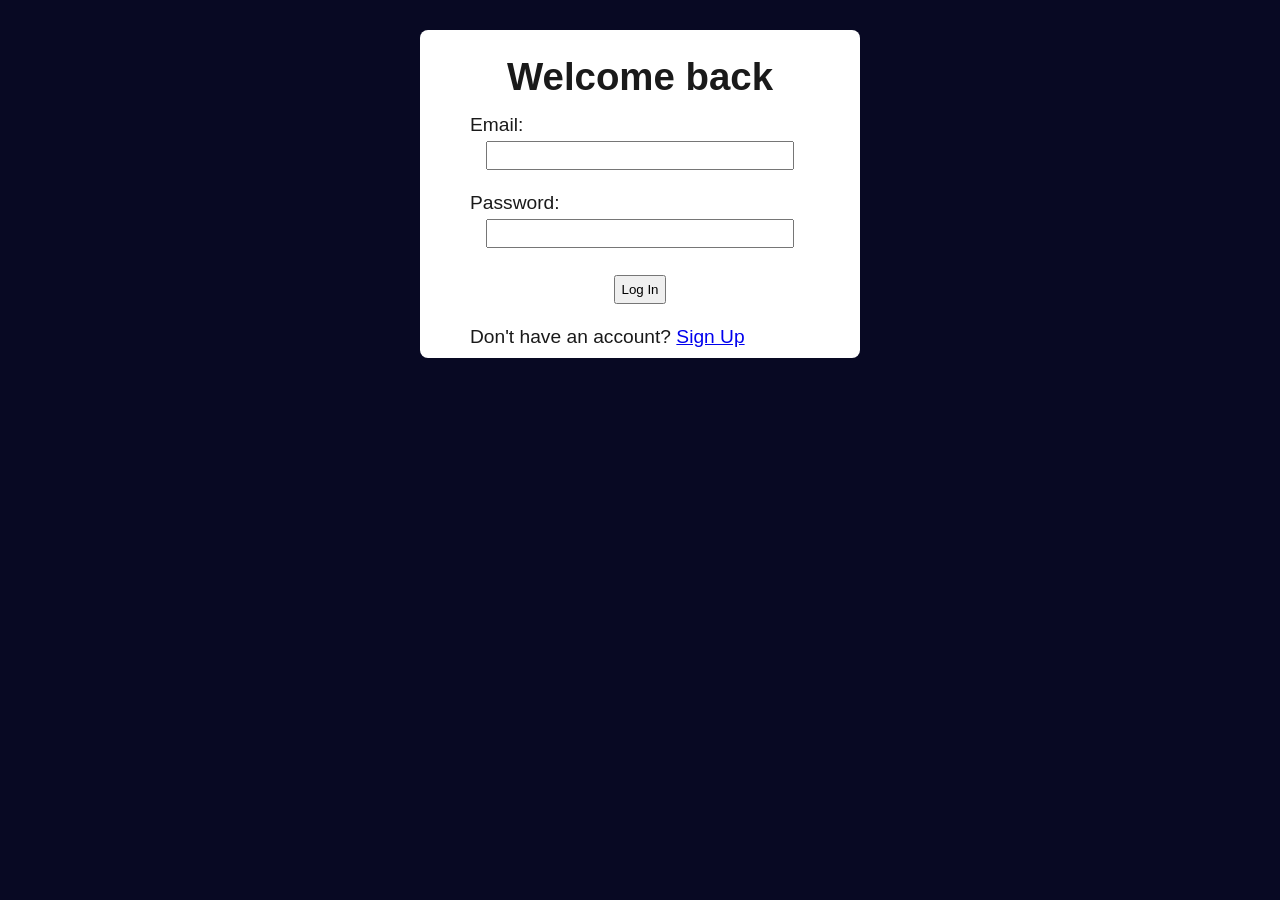
==== index.html @ 5d9e30b5 "file placement was causing issues for deploying so i moved login and signuo pages outside of the fol" ====
<!DOCTYPE html>
<html lang="en">
    <head>
        <meta charset="UTF-8" />
        <meta name="viewport" content="width=device-width, initial-scale=1.0" />
        <link rel="stylesheet" href="components/style.css" />
        <script src="auth.js"></script>
        <script src="scripts/guard.js" defer></script>
    </head>
    <body>
        <div id="auth">
            <h1>Welcome back</h1>
            <form name="login" action="" method="POST">
                <label>Email:</label><br>
                <input type="text" name="email" /><br>
                <p id="email-alert" class="valid" ></p>
                <label>Password:</label><br>
                <input type="password" name="password" /><br>
                <button type="submit">Log In</button><br>
                <label>Don't have an account? <a href="signup.html">Sign Up</a></label>
                <input name="p" value="login" type="hidden" />
            </form>
        </div>
            
        <script>
            const form = document.querySelector("form");
            //alert(localStorage.getItem("crm_session")[0]);

            form.addEventListener("submit", (e) => {
                e.preventDefault();
                const success = logIn(e);

                if(success) {
                    localStorage.setItem("currentPage", 1);
                    window.location.replace("../dashboard.html");
                }
                
            });

        </script>
    </body>
</html>
---- components/style.css ----
@import url("./styleVariables.css");
* {
    padding: 0;
    margin: 0;
}
body {
    font-size: 120%;
    font-family: Arial, sans-serif;
    background-color: var(--primary-color);
    color: var(--text-primary);
    /* padding: 10px; */
    /* scrollbar-color: white; */
}
.light-theme {
    color: hsl(240,10%,76.47%);
    text-shadow: 0 0 1px hsl(240,9.6%,65.29%);
}

h1{
    text-align: center;
    margin: 15px;
}
header, h3{
    display: flex;
    padding: 30px;
    height: 70px;
    justify-content: space-between;
}

.active {
    color: var(--text-accents);
    background-color: var(--accents);
    display: block;
    padding: 25px;
    border-radius: 5px;
}

.dark-theme #themeToggle{
    background-color: #ffff99;
}

.dark-theme .cards {
    border-color: #676767;
}

#navContainer {
    /* position: relative; */
    z-index: 1002; /* Ensure it stays above the mobile nav */
    height: 100px; /* Adjust based on your navbar height */
    width: 100%;
    display: grid;
    grid-template-columns: 5% 45% 30% 20%; /* Space between the hamburger and theme toggle */
    background-color: var(--secondary-color);
     /* #1a1a1a; */
}

nav {
    width: 100%;
    height: 60px; /* Adjust based on your navbar height */
    z-index: 3000;;
}

nav ul {
    width: 100%;
    list-style: none;
    margin: 0;
    display: flex;
    justify-content: space-between;
    align-items: center;
    /* padding: 20px; */
    height: 100px; /* Adjust based on your navbar height */
    z-index: 1001; /* Ensure it stays above the mobile nav */
}

nav ul a {
    text-decoration: none;
    color: var(--text-primary);
    /* #555; */
}
nav ul li{
    display: block;
    padding:25px;
}

nav ul li.inactive:hover {
    color: var(--text-accents);
    background-color: var(--accents);
    display: block;
    padding: 25px;
    border-radius: 5px;
    /* color: var(--text-accents); */
     /* #fff;     */
    transition: background-color 0.3s, color 0.3s;
}

#logOutBtn, #themeToggle {
    /* background: none; */
    width: 50px;
    height: 50px;
    border-radius: 50%;
    color: #fff;
    /* font-size: 1rem; */
    cursor: pointer;
    z-index: 998; /* Ensure it stays above the mobile nav */
}

.buttons li {
    /* border-bottom: 1px solid #333; */
    width: 100%;
    display: flex;
    align-items: center;
    justify-content: center;
}

.logo {
    width: 50px; height: 50px; border-radius: 50%; 
    text-decoration: none;
    padding: 0;
    margin: 0;
}

.buttons ul {
    list-style: none;
    margin: 0;
    padding: 0;    
    display: flex;
    flex-direction: row;
    height: 100%;
}

.buttons{
    /* padding: 30px; */
    height: 100px;
    /* display: flex;
    align-items: center;
    justify-content: space-between; */
}

#auth {
    max-width: 420px;
    margin: 30px auto;
    padding: 10px;
    background-color: #ffffff;
    border-radius: 8px;
    color:#1a1a1a;
    align-items: center;
}

#auth button, #auth input {
    margin-top: 5px;
    padding: 5px;
    margin-left: auto;
    margin-right:auto;
    display: block;
}

#auth input {
    width: 70%;
}

#auth label {
    margin-left: 40px;
}

#toast {
    background-color: #4CAF50; /* Green background */
    color: white; /* White text */
    padding: 16px; /* Some padding */
    position: fixed; /* Sit on top of the screen */
    margin: 0 auto; /* Center it horizontally */
    bottom:0;
}

.input-error {
    color: red; 
    display: block;
}

.valid {
    display:none;
}

#dark-theme {
    position: absolute;
    width: 100%;
    height: 100%;
    background-color: #0d1117;
    opacity: 0.8;
    z-index: 500;
    display: none;
    transition: background-color 0.3s, color 0.3s;
}

.dashboard-cards {
    justify-content: center;
    width: 100%;
    padding: auto;
    display: flex;
    gap: 40px;
}

.cards {
    min-width: 200px;
    min-height: 200px;
    display: flex;
    flex-direction: column;
    /* justify-content: center; */
    padding: 15px;
    z-index: 5000;
    /* text-shadow: 0 0 2px #bdd564; */
    align-items: center;
    border: 1px solid white;
    border-radius: 10px;
}

#clients_container {
    justify-content: center;
    margin: 20px;
    display: flex;
    flex-direction: column;
    flex-wrap: wrap;
    gap: 20px;
    overflow-x:scroll;
}

.client-cards-container{
    display: block;
    justify-content: center;
    /* width: 200px; */
    height: 200px;
    border-radius: 10px;
    border: 1px solid white;
    padding: 30px;
}

.client-cards{
    display: flex;
    justify-content: space-between;
    align-items: center;
}

.status, .deal-value{
    display: block;
    height: 40px;
    width: 150px;
    background-color: grey;
    border-radius: 10px;
    padding: 5px;
}

.delete-client{
    width: 150px;
    height: 50px;
    border-radius: 10px;
    text-decoration: none;
}

.floating {
    z-index: 5000;
    position: absolute;
    left:50%;
    top:50%;
    width: 300px;
    text-align: center;
    transform: translate(-50%, -50%);
    background-color: #4CAF50;
    border-radius: 10px;
    border: 1px dotted grey;
    padding: 40px;
}

#add-btn {
    width: 200px;
}
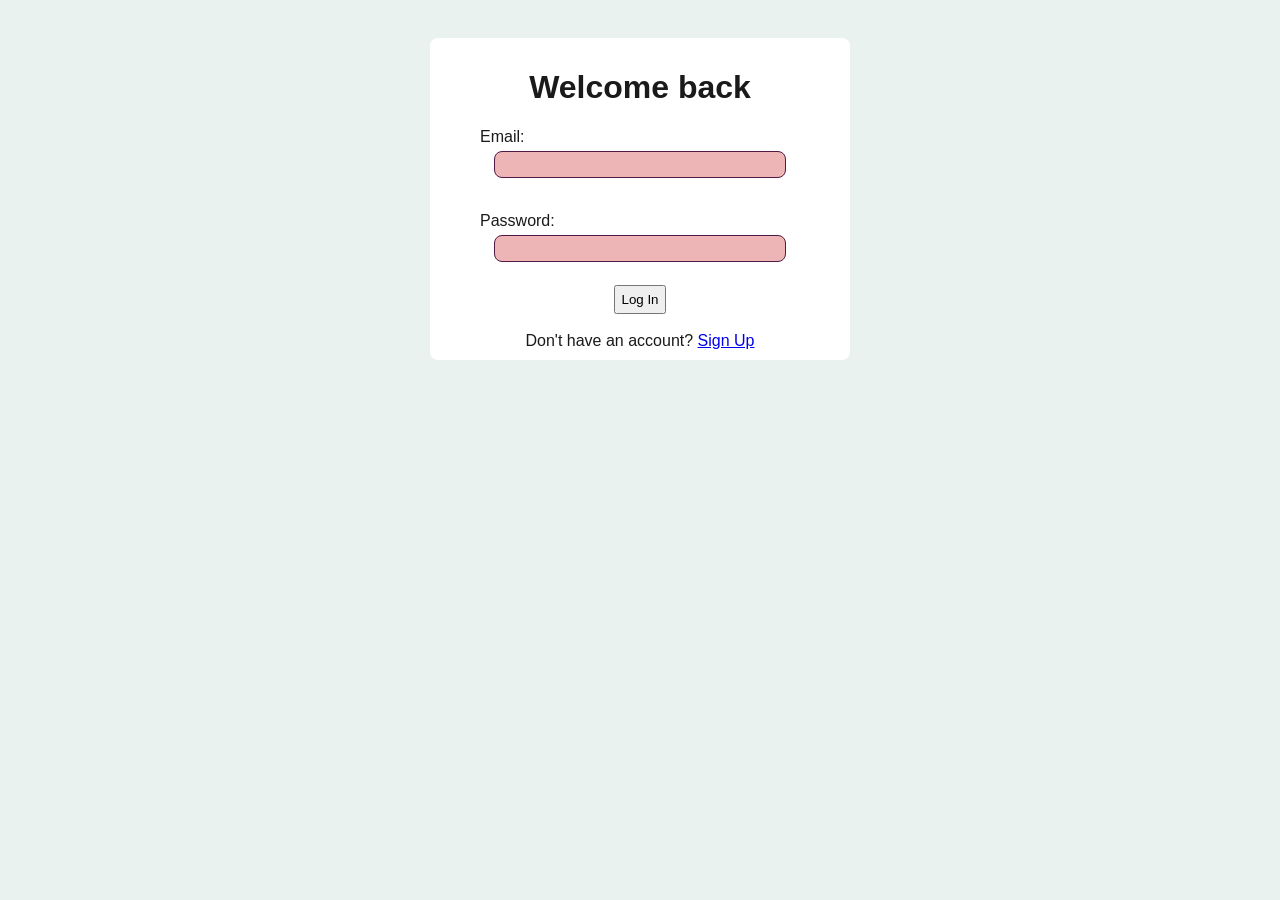
==== commit b45d43a8: "fixed the issue with guard.js that the last couple of commits were dedicated for, I am sorry for pol" ====
--- a/index.html
+++ b/index.html
@@ -3,7 +3,7 @@
     <head>
         <meta charset="UTF-8" />
         <meta name="viewport" content="width=device-width, initial-scale=1.0" />
-        <link rel="stylesheet" href="components/style.css" />
+        <link rel="stylesheet" href="styles/styles.css" />
         <script src="auth.js"></script>
         <script src="scripts/guard.js" defer></script>
     </head>
@@ -17,9 +17,9 @@
                 <label>Password:</label><br>
                 <input type="password" name="password" /><br>
                 <button type="submit">Log In</button><br>
-                <label>Don't have an account? <a href="signup.html">Sign Up</a></label>
-                <input name="p" value="login" type="hidden" />
             </form>
+            <div id="signup">Don't have an account? <a href="signup.html">Sign Up</a></div>
+
         </div>
             
         <script>
@@ -32,7 +32,7 @@
 
                 if(success) {
                     localStorage.setItem("currentPage", 1);
-                    window.location.replace("../dashboard.html");
+                    window.location.replace("../general/dashboard.html");
                 }
                 
             });
--- a/styles/styles.css
+++ b/styles/styles.css
@@ -0,0 +1,172 @@
+@import url("./nav-style.css");
+@import url("clients.css");
+@import url("profile.css");
+@import url("colors.css");
+@import url('index.css');
+
+:root {
+    --radius: 0.5rem;
+    --font-sans: Poppins, sans-serif;
+}
+html {
+    scroll-behavior: smooth;
+}
+body {
+    padding: 0 22%;
+    background-color: var(--background);
+    font-family: var(--font-sans);
+    color: var(--text);
+    display: flex;
+    flex-direction: column;
+    gap: 2rem;
+}
+
+header{
+    /* margin-top: 3rem; */
+    display: flex;
+    align-items: center;
+    justify-content: space-between;
+    font-size: 110%;
+    padding:3rem;
+    padding-bottom: 0;
+    border: 2px solid var(--border);
+    border-top: 0;
+}
+#toast {
+    z-index: 3;
+    display: block;
+    position: fixed;
+    top: 0.5rem;
+    right: 0.5rem;
+    /* background-color: var(--chart-3); */
+    /* color: var(--background); */
+    padding: 1.5rem;
+    border: 4px solid var(--border);
+    border-radius: var(--radius);
+    box-shadow: 0 0 5rem var(--shadow);
+
+    &>img {
+        width: 1.5rem;
+        height: 1.5rem;
+        margin-left: 1rem;
+    }
+}
+
+/* -----------------------------------------------------------------------------------------------------------*/
+
+.dashboard-cards {
+    display: flex;
+    justify-content: space-evenly;
+    flex-wrap: wrap;
+    padding: 0.5rem;
+    border: 3px solid var(--border);
+    border-radius: var(--radius);
+}
+.dashboard-cards div {
+    font-family: var(--font-mono);
+    display: flex;
+    justify-content: center;
+    flex-direction: column;
+    min-width:12rem;
+    /* font-size: 160%; */
+    text-align: center;
+    /* background-color: var(--background); */
+    border: 1px solid var(--border);
+}
+.pipelines, .recent-clients {
+    border-radius: var(--radius);
+    /* padding: 1.7%; */
+    min-width: 44%;
+    border: 3px solid var(--border);
+    display: flex;
+    justify-content: space-evenly;
+    align-items: center;
+    /* gap:1.3%; */
+    flex-wrap: wrap;
+    /* background-color: var(--background); */
+}
+.pipelines div, .recent-clients>div {
+    /* width: 49%; */
+    min-width: 11rem;
+    min-height: 11rem;
+    max-height: 13rem;
+    display: flex;
+    /* padding-top: 2rem; */
+    flex-direction: column;
+    justify-content: center;
+    /* background-color: var(--background); */
+    border: 1px solid var(--border);
+    text-align: center;
+    border-radius: var(--radius);
+}
+.pipelines p {
+    display: block;
+    /* font-size: 300%; */
+}
+.pipelines>div>*{
+    background-color: inherit;
+}
+
+.recent-clients{
+    position: relative;
+    & img{
+        padding: 1.4rem 0 0 0;
+        /* border-radius: var(--radius); */
+        width:5rem;
+        height: 5rem;
+        border-radius: var(--radius);
+        margin: auto;
+    }
+    overflow: hidden;
+}
+.recent-clients a{
+    position: absolute;
+    top: 0;
+    right:0;
+
+    display: block;
+
+    /* width: 3rem; */
+    height: inherit;
+    border-radius: var(--radius) 0 0 var(--radius);
+    writing-mode: vertical-rl;
+
+    /* height:2rem; */
+    padding: 1rem;   
+
+    opacity: 50%;
+    /* background-color: var(--accent); */
+    /* color: var(--primary); */
+
+    text-align: center;
+    text-decoration: none;
+    font-size: 1.1rem;
+
+    & > span {
+        display: block;
+        margin:auto;
+    }
+}
+.recent-clients a:hover{
+    border: 1px solid var(--border);
+    border-top: 0;
+    border-right: 0;
+    /* border-radius: 0 0 var(--radius) var(--radius); */
+    opacity: 75%;
+    transition: transform 1s;
+    transform: opacity;
+}
+.recent-clients{
+    .dealValue{
+        background-color: hsl(330 70% 30%);
+        color: var(--secondary);
+        /* margin-bottom: 1rem; */
+    }
+    &>div{
+        border: 1px solid var(--border);
+        /* gap:0.75rem; */
+        display: grid;
+        grid-template-rows: auto;
+        & >span {width: 10rem;}
+    }
+}
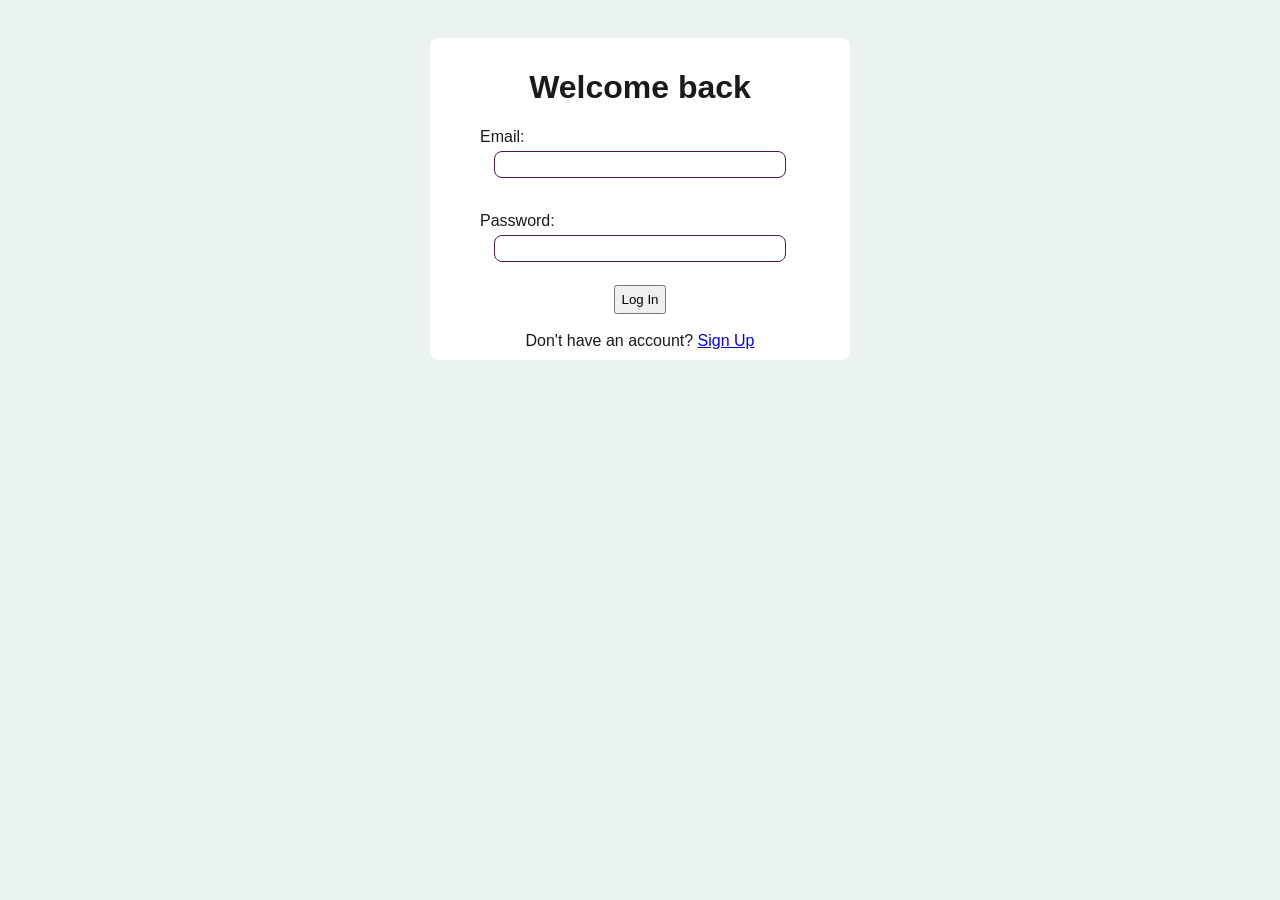
==== commit f5140cff: "working on broken links" ====
--- a/index.html
+++ b/index.html
@@ -1,42 +1,45 @@
 <!DOCTYPE html>
 <html lang="en">
-    <head>
-        <meta charset="UTF-8" />
-        <meta name="viewport" content="width=device-width, initial-scale=1.0" />
-        <link rel="stylesheet" href="styles/styles.css" />
-        <script src="auth.js"></script>
-        <script src="scripts/guard.js" defer></script>
-    </head>
-    <body>
-        <div id="auth">
-            <h1>Welcome back</h1>
-            <form name="login" action="" method="POST">
-                <label>Email:</label><br>
-                <input type="text" name="email" /><br>
-                <p id="email-alert" class="valid" ></p>
-                <label>Password:</label><br>
-                <input type="password" name="password" /><br>
-                <button type="submit">Log In</button><br>
-            </form>
-            <div id="signup">Don't have an account? <a href="signup.html">Sign Up</a></div>
 
-        </div>
-            
-        <script>
-            const form = document.querySelector("form");
-            //alert(localStorage.getItem("crm_session")[0]);
+<head>
+    <meta charset="UTF-8" />
+    <meta name="viewport" content="width=device-width, initial-scale=1.0" />
+    <link rel="stylesheet" href="styles/styles.css" />
+    <script src="auth.js"></script>
+    <script src="scripts/guard.js" defer></script>
+</head>
 
-            form.addEventListener("submit", (e) => {
-                e.preventDefault();
-                const success = logIn(e);
+<body>
+    <div id="auth">
+        <h1>Welcome back</h1>
+        <form name="login" action="" method="POST">
+            <label>Email:</label><br>
+            <input type="text" name="email" /><br>
+            <p id="email-alert" class="valid"></p>
+            <label>Password:</label><br>
+            <input type="password" name="password" /><br>
+            <button type="submit">Log In</button><br>
+        </form>
+        <div id="signup">Don't have an account? <a href="signup.html">Sign Up</a></div>
 
-                if(success) {
-                    localStorage.setItem("currentPage", 1);
-                    window.location.replace("../general/dashboard.html");
-                }
-                
-            });
+    </div>
 
-        </script>
-    </body>
+    <script>
+        const form = document.querySelector("form");
+        //alert(localStorage.getItem("crm_session")[0]);
+
+        form.addEventListener("submit", (e) => {
+            e.preventDefault();
+            const success = logIn(e);
+
+            if (success) {
+                localStorage.setItem("currentPage", 1);
+                window.location.replace("../general/dashboard.html");
+            }
+
+        });
+
+    </script>
+</body>
+
 </html>
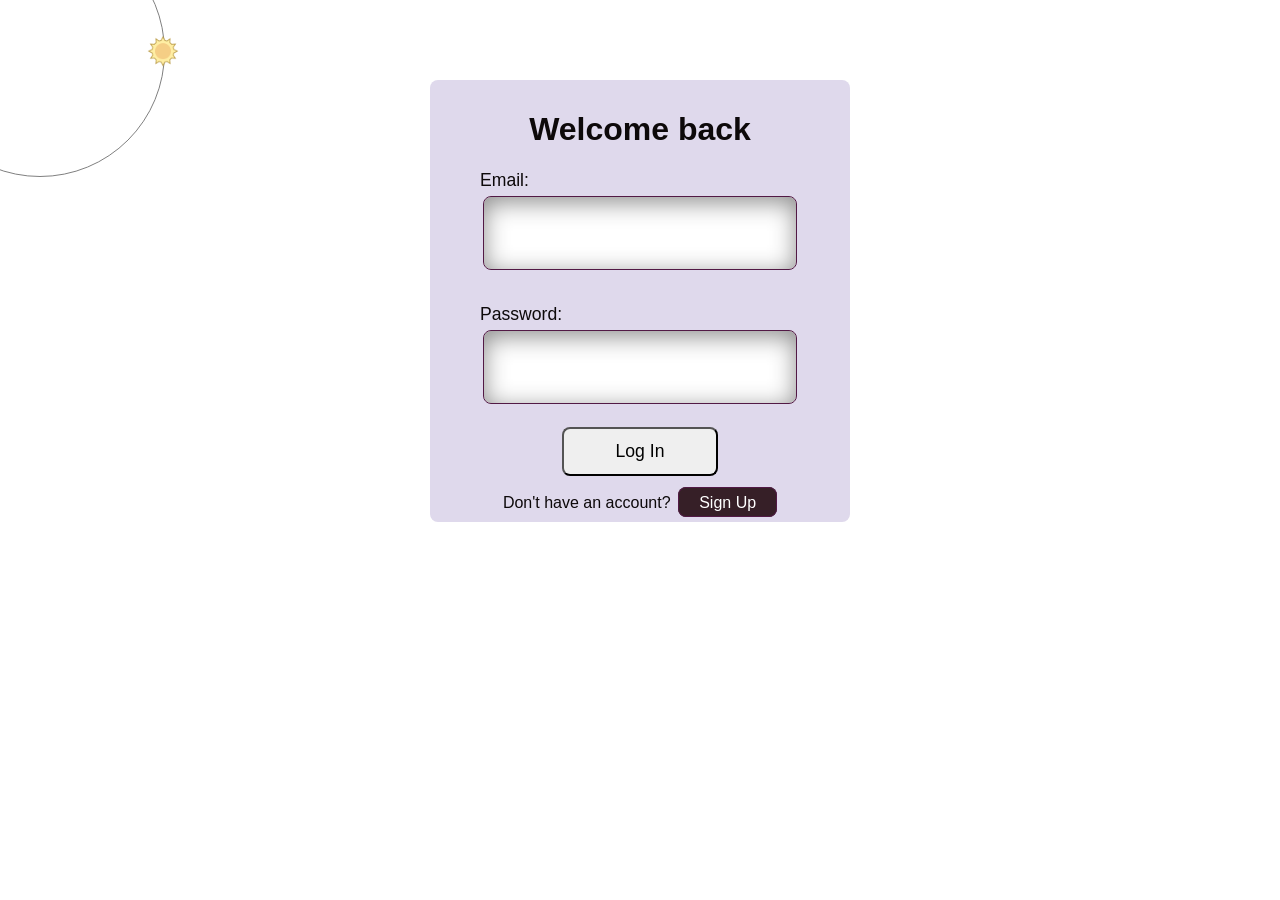
==== commit 3cfb615b: "fixed the fetching problem on the dashboard page" ====
--- a/index.html
+++ b/index.html
@@ -7,6 +7,7 @@
     <link rel="stylesheet" href="styles/styles.css" />
     <script src="auth.js"></script>
     <script src="scripts/guard.js" defer></script>
+    <script src="scripts/themeToggle.js" defer></script>
 </head>
 
 <body>
--- a/styles/styles.css
+++ b/styles/styles.css
@@ -3,93 +3,300 @@
 @import url("profile.css");
 @import url("colors.css");
 @import url('index.css');
+@import url(theme-toggle.css);
+
 
 :root {
     --radius: 0.5rem;
     --font-sans: Poppins, sans-serif;
-}
+
+}
+
 html {
     scroll-behavior: smooth;
 }
+
 body {
-    padding: 0 22%;
+    padding: 0;
+    margin: 0;
+    font-family: var(--font-sans);
+    overflow-y: visible;
+}
+
+.body {
+    /* background-image: var(--bg-gradient);
+    background-size: 100%;
+    background-position: bottom; */
     background-color: var(--background);
-    font-family: var(--font-sans);
+
+    /* height: 4000px; */
+    padding-left: 230px;
+    padding-right: 10px;
+    position: relative;
     color: var(--text);
     display: flex;
     flex-direction: column;
-    gap: 2rem;
-}
-
-header{
+    gap: 1rem;
+    margin-bottom: 1rem;
+
+    /* overflow: hidden; */
+}
+
+header {
     /* margin-top: 3rem; */
+    grid-area: b;
     display: flex;
     align-items: center;
     justify-content: space-between;
     font-size: 110%;
-    padding:3rem;
+    padding: 3rem;
     padding-bottom: 0;
     border: 2px solid var(--border);
+
     border-top: 0;
-}
+    border-right: 0;
+    background-color: var(--cards);
+
+    &>h3 {
+        /* transform: translateX(20px); */
+        padding-left: 2rem;
+    }
+
+}
+
+#toast-container {
+    position: fixed;
+    top: 0.5rem;
+    right: 0.5rem;
+    display: flex;
+    flex-direction: column-reverse;
+    gap: 0.25rem;
+    z-index: 4;
+}
+
 #toast {
     z-index: 3;
     display: block;
-    position: fixed;
-    top: 0.5rem;
-    right: 0.5rem;
-    /* background-color: var(--chart-3); */
-    /* color: var(--background); */
+    position: relative;
+
     padding: 1.5rem;
     border: 4px solid var(--border);
     border-radius: var(--radius);
     box-shadow: 0 0 5rem var(--shadow);
+    display: flex;
+    justify-content: center;
+    /* text-align: center; */
+    gap: 1rem;
 
     &>img {
         width: 1.5rem;
-        height: 1.5rem;
-        margin-left: 1rem;
-    }
-}
+        height: 1.5em;
+        /* margin-left: 1rem; */
+    }
+}
+
+
+div:has(.ed-toast) {
+    /* position: absolute; */
+    top: 2rem;
+    right: 2rem;
+}
+
+.ed-toast {
+    --ink: #1a1614;
+    --muted: #6b645d;
+    --hairline: #e5dfd6;
+    --hairline-strong: #d6cfc3;
+    --surface: #ffffff;
+    --sunken: #efe9e0;
+    --crimson: #683553;
+    --ease: cubic-bezier(0.3, 0.7, 0.4, 1);
+
+
+    position: relative;
+    display: flex;
+    align-items: flex-start;
+    gap: 12px;
+    width: 360px;
+    padding: 7px 7px 7px 9px;
+    border: 1px solid var(--hairline);
+    border-radius: 12px;
+    background: var(--surface);
+    color: var(--ink);
+    font-family:
+        "Inter Tight",
+        ui-sans-serif,
+        system-ui,
+        -apple-system,
+        sans-serif;
+    overflow: hidden;
+    animation: ed-toast-in 250ms var(--ease) both;
+}
+
+@keyframes ed-toast-in {
+    from {
+        opacity: 0;
+        transform: translateY(8px);
+    }
+
+    to {
+        opacity: 1;
+        transform: translateY(0);
+    }
+}
+
+.ed-toast__accent {
+    position: absolute;
+    top: 0;
+    left: 0;
+    bottom: 0;
+    width: 3px;
+    background: var(--crimson);
+}
+
+.ed-toast__icon {
+    width: 18px;
+    height: 18px;
+    color: var(--crimson);
+    flex: 0 0 auto;
+    margin-top: 1px;
+}
+
+.ed-toast__body {
+    flex: 1 1 auto;
+    min-width: 0;
+}
+
+.ed-toast__title {
+    margin: 0 0 2px;
+    font-size: 0.9375rem;
+    font-weight: 600;
+    letter-spacing: -0.005em;
+    color: var(--ink);
+}
+
+.ed-toast__copy {
+    margin: 0;
+    font-size: 0.8125rem;
+    color: var(--muted);
+    letter-spacing: -0.005em;
+    line-height: 1.4;
+}
+
+.ed-toast__dismiss {
+    display: inline-flex;
+    align-items: center;
+    justify-content: center;
+    width: 28px;
+    height: 28px;
+    padding: 0;
+    border: 1px solid transparent;
+    border-radius: 999px;
+    background: transparent;
+    color: var(--muted);
+    cursor: pointer;
+    transition:
+        background-color 160ms var(--ease),
+        border-color 160ms var(--ease),
+        color 160ms var(--ease);
+    flex: 0 0 auto;
+}
+
+.ed-toast__dismiss svg {
+    width: 14px;
+    height: 14px;
+}
+
+.ed-toast__dismiss:hover {
+    background: var(--sunken);
+    border-color: var(--hairline-strong);
+    color: var(--ink);
+}
+
+.ed-toast__dismiss:focus-visible {
+    outline: 2px solid var(--ink);
+    outline-offset: 2px;
+}
+
 
 /* -----------------------------------------------------------------------------------------------------------*/
 
 .dashboard-cards {
-    display: flex;
-    justify-content: space-evenly;
-    flex-wrap: wrap;
+    grid-area: c;
+    display: grid;
+    /* justify-content: space-evenly; */
+    /* flex-wrap: wrap; */
+    grid-template-columns: 1fr 1fr 1fr 1fr;
     padding: 0.5rem;
-    border: 3px solid var(--border);
+    gap: 1rem;
+    /* border: 1px solid var(--border); */
     border-radius: var(--radius);
-}
+    /* box-shadow: inset 0 5px 25px rgb(70, 70, 70); */
+    box-shadow: inset 0 5px 25px var(--shadow);
+
+}
+
 .dashboard-cards div {
     font-family: var(--font-mono);
     display: flex;
     justify-content: center;
     flex-direction: column;
-    min-width:12rem;
+    /* min-width: 12rem; */
+    /* width: fit-content; */
     /* font-size: 160%; */
     text-align: center;
     /* background-color: var(--background); */
     border: 1px solid var(--border);
-}
-.pipelines, .recent-clients {
+    border-radius: var(--radius);
+    /* box-shadow: inset 0 0 20px rgb(208, 196, 196); */
+}
+
+.pipelines,
+.recent-clients {
+    /* width: 33rem; */
     border-radius: var(--radius);
     /* padding: 1.7%; */
-    min-width: 44%;
-    border: 3px solid var(--border);
-    display: flex;
+    padding: 1rem;
+    width: 50%;
+    /* border: 1px solid var(--border); */
+    /* display: flex;
     justify-content: space-evenly;
     align-items: center;
-    /* gap:1.3%; */
-    flex-wrap: wrap;
-    /* background-color: var(--background); */
-}
-.pipelines div, .recent-clients>div {
+    gap: 1rem;
+    flex-wrap: wrap; */
+
+    display: grid;
+    grid-template-columns: 1fr 1fr;
+    gap: 1rem;
+    /* justify-content: stretch; */
+
+    background-color: var(--light-cards);
+    /* box-shadow: inset 0 5px 25px rgb(70, 70, 70); */
+    box-shadow: inset 0 5px 25px var(--shadow);
+
+}
+
+.pipelines-container {
+    grid-area: d;
+    border: none;
+    background-color: transparent;
+
+    &>* {
+        /* box-shadow: inset 0 0 15px rgb(54, 32, 32); */
+
+        &>span,
+        &>h3 {
+            display: block;
+            max-width: 5rem;
+        }
+    }
+}
+
+.pipelines div,
+.recent-clients>div {
     /* width: 49%; */
-    min-width: 11rem;
-    min-height: 11rem;
-    max-height: 13rem;
+    /* width: 10rem; */
+    /* height: 10rem; */
     display: flex;
     /* padding-top: 2rem; */
     flex-direction: column;
@@ -97,76 +304,103 @@
     /* background-color: var(--background); */
     border: 1px solid var(--border);
     text-align: center;
+    align-items: center;
     border-radius: var(--radius);
-}
+    gap: .5rem;
+    filter: blur(0);
+}
+
 .pipelines p {
     display: block;
     /* font-size: 300%; */
 }
-.pipelines>div>*{
+
+.pipelines>div>* {
     background-color: inherit;
-}
-
-.recent-clients{
+    color: var(--background);
+}
+
+.recent-clients {
     position: relative;
-    & img{
-        padding: 1.4rem 0 0 0;
+
+
+    #client-id {
+        position: fixed;
+        top: 0.5rem;
+        left: 0.5rem;
+        width: 2rem;
+    }
+
+    & img {
+        margin: 1rem auto;
         /* border-radius: var(--radius); */
-        width:5rem;
-        height: 5rem;
+        width: 2.5rem;
+        height: 2.5rem;
         border-radius: var(--radius);
-        margin: auto;
-    }
+        /* margin: auto; */
+    }
+
+    & h4 {
+        margin: 0;
+    }
+
     overflow: hidden;
 }
-.recent-clients a{
+
+.recent-clients a {
     position: absolute;
-    top: 0;
-    right:0;
-
+    bottom: 0;
+    right: 0;
     display: block;
-
-    /* width: 3rem; */
     height: inherit;
-    border-radius: var(--radius) 0 0 var(--radius);
+    border-radius: var(--radius) 0 var(--radius) 0;
+    border: 2px solid var(--border);
+    border-bottom: 0;
+    border-right: 0;
     writing-mode: vertical-rl;
-
-    /* height:2rem; */
-    padding: 1rem;   
-
+    padding: 1rem;
     opacity: 50%;
-    /* background-color: var(--accent); */
-    /* color: var(--primary); */
-
     text-align: center;
     text-decoration: none;
     font-size: 1.1rem;
-
-    & > span {
+    z-index: 3;
+    background-color: inherit;
+
+    &>span {
+        background-color: transparent;
         display: block;
-        margin:auto;
-    }
-}
-.recent-clients a:hover{
-    border: 1px solid var(--border);
-    border-top: 0;
+        margin: auto;
+    }
+}
+
+.recent-clients a:hover {
+    border: 2px solid var(--border);
+    border-bottom: 0;
     border-right: 0;
     /* border-radius: 0 0 var(--radius) var(--radius); */
     opacity: 75%;
     transition: transform 1s;
-    transform: opacity;
-}
-.recent-clients{
-    .dealValue{
-        background-color: hsl(330 70% 30%);
-        color: var(--secondary);
-        /* margin-bottom: 1rem; */
-    }
-    &>div{
+    transform: scale(1.02, 1.02), opacity;
+}
+
+.recent-clients {
+    .dealValue {
         border: 1px solid var(--border);
-        /* gap:0.75rem; */
+        width: 3.5rem;
+        padding: 0 1rem;
+        position: absolute;
+        top: 1rem;
+        right: 1rem;
+    }
+
+    &>div {
+        border: 1px solid var(--border);
+        padding: .5rem;
         display: grid;
         grid-template-rows: auto;
-        & >span {width: 10rem;}
+    }
+
+    .company {
+        opacity: 70%;
     }
 }
